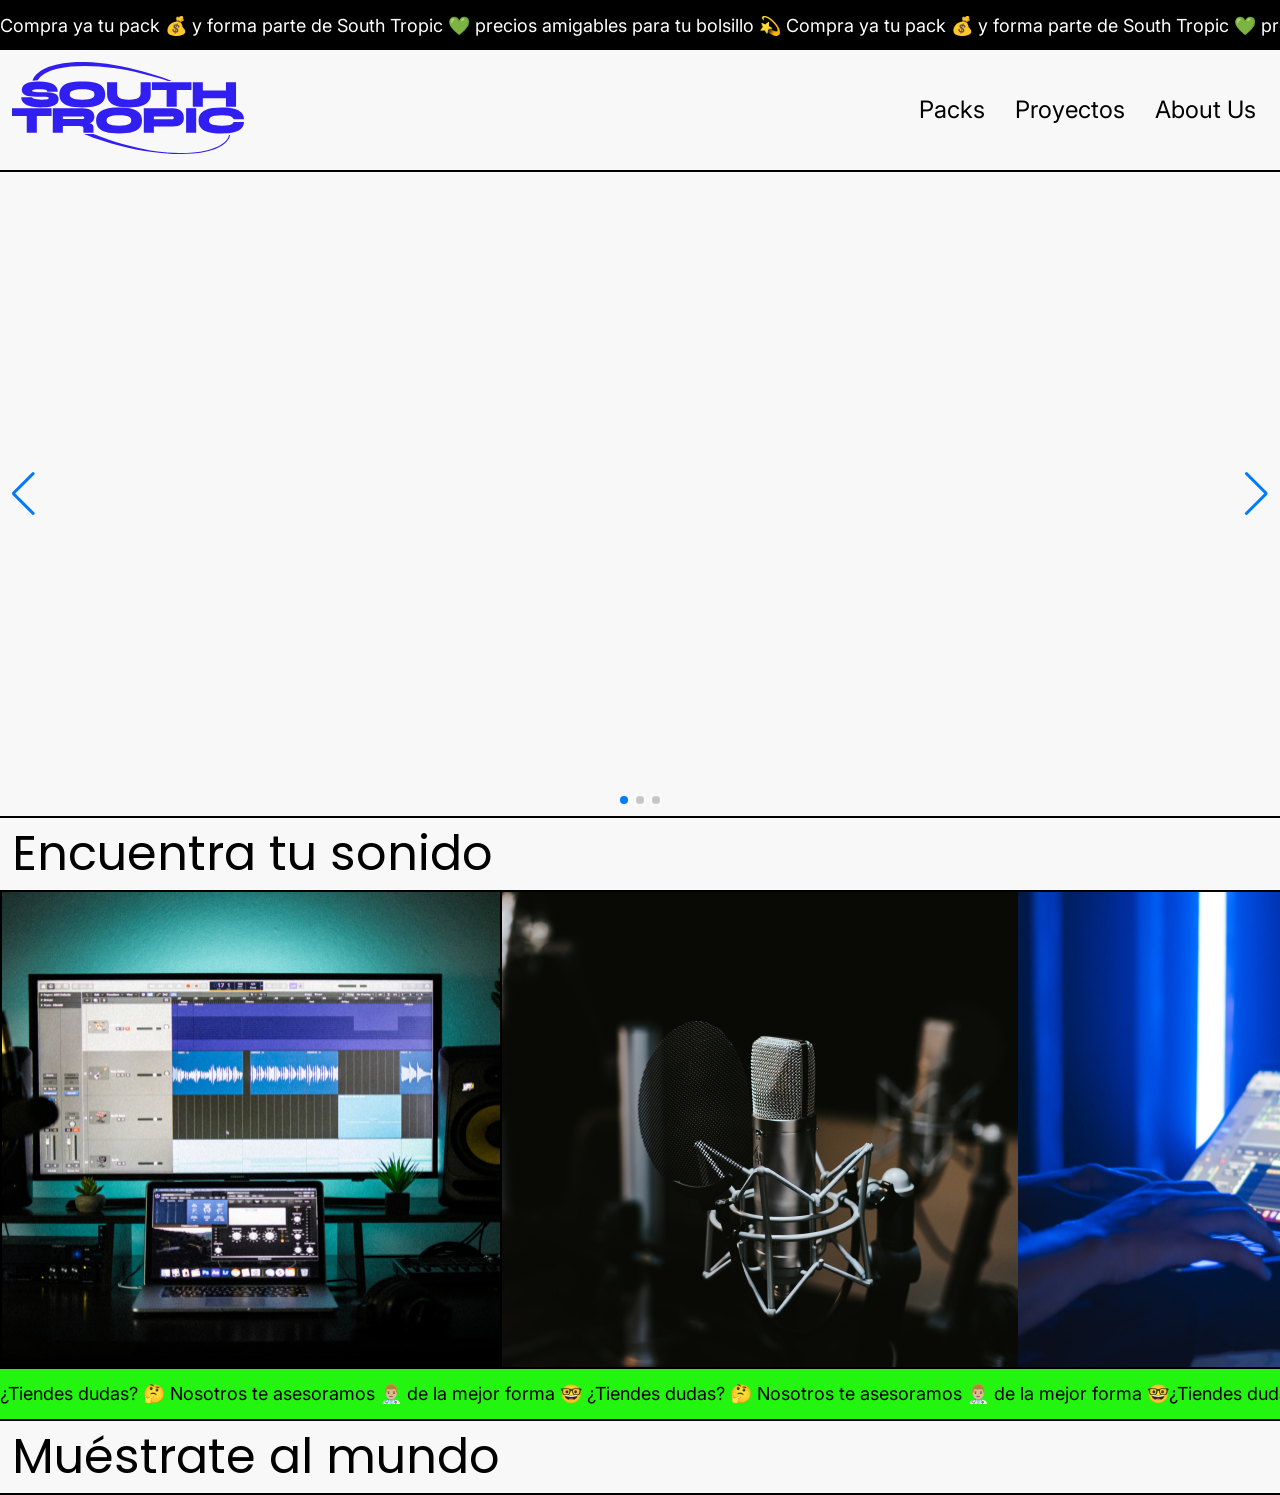
==== html/index.html @ 1c9165b1 "andamos ruleta en una camioneta" ====
<!DOCTYPE html>
<html>

<head>
  <meta name="viewport" content="width=device-width" />
  <meta charset="UTF-8">
  <link rel="stylesheet" href="../css/style.css">
  <link rel="preconnect" href="https://fonts.googleapis.com">
  <link rel="preconnect" href="https://fonts.gstatic.com" crossorigin>
  <link href="https://fonts.googleapis.com/css2?family=Inter:wght@400;600&family=Poppins&display=swap" rel="stylesheet">
  <title>South Tropic</title>
  <link rel="icon" href="../images/logoweb.png">
  <link rel="stylesheet" href="https://unpkg.com/swiper/swiper-bundle.min.css" />

</head>

<body>

  <!--  Scroll Horizantal 1 -->
  <section id="skills">
    <div class="scrollingSkills">
      <div>
        Compra ya tu pack 💰 y forma parte de South Tropic 💚 precios amigables para tu bolsillo 💫
        Compra ya tu pack 💰 y forma parte de South Tropic 💚 precios amigables para tu bolsillo 💫
      </div>
      <div>
        Compra ya tu pack 💰 y forma parte de South Tropic 💚 precios amigables para tu bolsillo 💫
        Compra ya tu pack 💰 y forma parte de South Tropic 💚 precios amigables para tu bolsillo 💫
      </div>
    </div>
  </section>

  <!-- Header -->
  <div>
    <div class="header">
      <div class="logo">
        <a href="../html/index.html">
          <img class="logo-south" src="../svg/logo south tropic.svg" alt="South Tropic Logo" />
        </a>
      </div>

      <div class="menu">
        <nav>
          <span><a class="item" href="#">Packs</a></span>
          <span><a class="item" href="#">Proyectos</a></span>
          <span><a class="item" href="#">About Us</a></span>
        </nav>
      </div>
    </div>
  </div>

  <!-- Swiper -->
  <div class="swiper">
    <div class="swiper mySwiper">
      <div class="swiper-wrapper">
        <div class="swiper-slide">
          <video src="../videos/KIERO_VIDEOCLIP.mp4" autoplay muted loop width="100%" height="100%"></video>
        </div>
        <div class="swiper-slide">
          <video src="../videos/GYV_VIDEOCLIP.mp4" autoplay muted loop width="100%" height="100%"></video>
        </div>
        <div class="swiper-slide">
          <video src="../videos/AUTOPISTA_VIDEOCLIP.mp4" autoplay muted loop width="100%" height="100%"></video>
        </div>
      </div>
      <div class="swiper-button-next"></div>
      <div class="swiper-button-prev"></div>
      <div class="swiper-pagination"></div>
    </div>

    <!-- Swiper JS -->
    <script src="https://unpkg.com/swiper/swiper-bundle.min.js"></script>

    <!-- Initialize Swiper -->
    <script>
      var swiper = new Swiper(".mySwiper", {
        slidesPerView: 1,
        spaceBetween: 30,
        loop: true,
        pagination: {
          el: ".swiper-pagination",
          clickable: true,
        },
        navigation: {
          nextEl: ".swiper-button-next",
          prevEl: ".swiper-button-prev",

        },
      });
    </script>
  </div>

  <!-- Encuentra Tu Sonido -->
  <section class="encuentra-tu-sonido">
    <div class="sonido">
      <h1>Encuentra tu sonido</h1>
    </div>
    <div class="imagenes-sonido">
      <img class="sonido1" src="../images/sonido1.jpg" alt="Imagen ordenador">
      <img class="sonido2" src="../images/sonido2.jpg" alt="Imagen micrófono">
      <img class="sonido3" src="../images/sonido3.jpg" alt="Imagen portátil">
    </div>
  </section>

  <!-- Scroll Horizontal 2 -->
  <section id="skills2">
    <div class="scrollingSkills2">
      <div>
        ¿Tiendes dudas? 🤔 Nosotros te asesoramos 👨🏼‍⚕️ de la mejor forma 🤓
        ¿Tiendes dudas? 🤔 Nosotros te asesoramos 👨🏼‍⚕️ de la mejor forma 🤓
      </div>
      <div>
        ¿Tiendes dudas? 🤔 Nosotros te asesoramos 👨🏼‍⚕️ de la mejor forma 🤓
        ¿Tiendes dudas? 🤔 Nosotros te asesoramos 👨🏼‍⚕️ de la mejor forma 🤓
      </div>
    </div>
  </section>
   <!-- Muéstrate al mundo -->
   <section class="muestrate-al-mundo">
    <div class="sonido">
      <h1>Muéstrate al mundo</h1>
    </div>
    
  </section>
  <footer>

  </footer>
</body>
---- css/style.css ----
html {
  font-size: 100%;
  scroll-behavior: smooth;
  -webkit-box-sizing: border-box;
          box-sizing: border-box;
  background-color: #F8F8F8;
  height: 100%;
}

body {
  margin: 0;
  padding: 0;
  font-family: "Inter", sans-serif;
  color: #F8F8F8;
}

p {
  font-family: "Inter", sans-serif;
  color: #F8F8F8;
}

h1 {
  font-family: "Poppins", sans-serif;
  color: #000000;
  font-weight: 400;
  font-size: 48px;
  margin: 0px;
  padding-left: 12px;
}

.sonido {
  border-bottom: 2px solid #000000;
  border-top: 2px solid #000000;
}

.imagenes-sonido {
  display: -webkit-box;
  display: -ms-flexbox;
  display: flex;
  -ms-flex-pack: distribute;
      justify-content: space-around;
  border-bottom: 2px solid #000000;
  overflow: hidden;
}

.sonido1 {
  border-left: 2px solid #000000;
  border-right: 2px solid #000000;
}

#skills {
  position: relative;
  width: 100%;
  display: -webkit-box;
  display: -ms-flexbox;
  display: flex;
  -webkit-box-align: start;
      -ms-flex-align: start;
          align-items: flex-start;
  overflow: hidden;
}

#skills .scrollingSkills {
  width: 100%;
  height: 50px;
  display: -webkit-box;
  display: -ms-flexbox;
  display: flex;
  -webkit-box-align: center;
      -ms-flex-align: center;
          align-items: center;
  background-color: #000000;
}

#skills .scrollingSkills div {
  color: white;
  font-size: 18px;
  white-space: nowrap;
  -webkit-animation: animSkills 80s linear infinite;
          animation: animSkills 80s linear infinite;
  -webkit-animation-delay: -80s;
          animation-delay: -80s;
}

#skills .scrollingSkills div:nth-child(2) {
  -webkit-animation: animSkills2 80s linear infinite;
          animation: animSkills2 80s linear infinite;
  -webkit-animation-delay: -40s;
          animation-delay: -40s;
}

@-webkit-keyframes animSkills {
  0% {
    -webkit-transform: translateX(100%);
            transform: translateX(100%);
  }
  100% {
    -webkit-transform: translateX(-100%);
            transform: translateX(-100%);
  }
}

@keyframes animSkills {
  0% {
    -webkit-transform: translateX(100%);
            transform: translateX(100%);
  }
  100% {
    -webkit-transform: translateX(-100%);
            transform: translateX(-100%);
  }
}
@-webkit-keyframes animSkills2 {
  0% {
    -webkit-transform: translateX(0);
            transform: translateX(0);
  }
  100% {
    -webkit-transform: translateX(-200%);
            transform: translateX(-200%);
  }
}
@keyframes animSkills2 {
  0% {
    -webkit-transform: translateX(0);
            transform: translateX(0);
  }
  100% {
    -webkit-transform: translateX(-200%);
            transform: translateX(-200%);
  }
}
#skills2 {
  position: relative;
  width: 100%;
  display: -webkit-box;
  display: -ms-flexbox;
  display: flex;
  -webkit-box-align: start;
      -ms-flex-align: start;
          align-items: flex-start;
  overflow: hidden;
}

#skills2 .scrollingSkills2 {
  width: 100%;
  height: 50px;
  display: -webkit-box;
  display: -ms-flexbox;
  display: flex;
  -webkit-box-align: center;
      -ms-flex-align: center;
          align-items: center;
  background-color: #23F410;
}

#skills2 .scrollingSkills2 div {
  color: #000000;
  font-size: 18px;
  white-space: nowrap;
  -webkit-animation: animSkills 80s linear infinite;
          animation: animSkills 80s linear infinite;
  -webkit-animation-delay: -80s;
          animation-delay: -80s;
}

#skills2 .scrollingSkills2 div:nth-child(2) {
  -webkit-animation: animSkills2 80s linear infinite;
          animation: animSkills2 80s linear infinite;
  -webkit-animation-delay: -40s;
          animation-delay: -40s;
}

@keyframes animSkills {
  0% {
    -webkit-transform: translateX(100%);
            transform: translateX(100%);
  }
  100% {
    -webkit-transform: translateX(-100%);
            transform: translateX(-100%);
  }
}
@keyframes animSkills2 {
  0% {
    -webkit-transform: translateX(0);
            transform: translateX(0);
  }
  100% {
    -webkit-transform: translateX(-200%);
            transform: translateX(-200%);
  }
}
.header {
  display: -webkit-box;
  display: -ms-flexbox;
  display: flex;
  -webkit-box-pack: justify;
      -ms-flex-pack: justify;
          justify-content: space-between;
  border-bottom: 2px solid #000000;
  -webkit-box-align: center;
      -ms-flex-align: center;
          align-items: center;
}

.menu {
  float: right;
  padding: 24px;
  font-size: 24px;
}

.logo {
  float: left;
  padding: 12px;
}

.logo-south {
  width: 232px;
}

a.item {
  color: #000000;
  margin-left: 24px;
  text-decoration: none;
}

a.item:hover {
  border: 2px solid #301FF0;
}

.swiper {
  width: 100%;
  height: 100%;
}

.swiper-slide {
  text-align: center;
  font-size: 18px;
  color: #000000;
  display: -webkit-box;
  display: -ms-flexbox;
  display: flex;
  -webkit-box-pack: center;
      -ms-flex-pack: center;
          justify-content: center;
}

.swiper-slide img {
  display: block;
  width: 100%;
  height: 100%;
  -o-object-fit: cover;
     object-fit: cover;
}

.swiper {
  margin-left: auto;
  margin-right: auto;
}

.swiper-button-next {
  color: #23F410;
}

.swiper-button-prev {
  color: #23F410;
}

.swiper-pagination {
  color: #23F410;
}
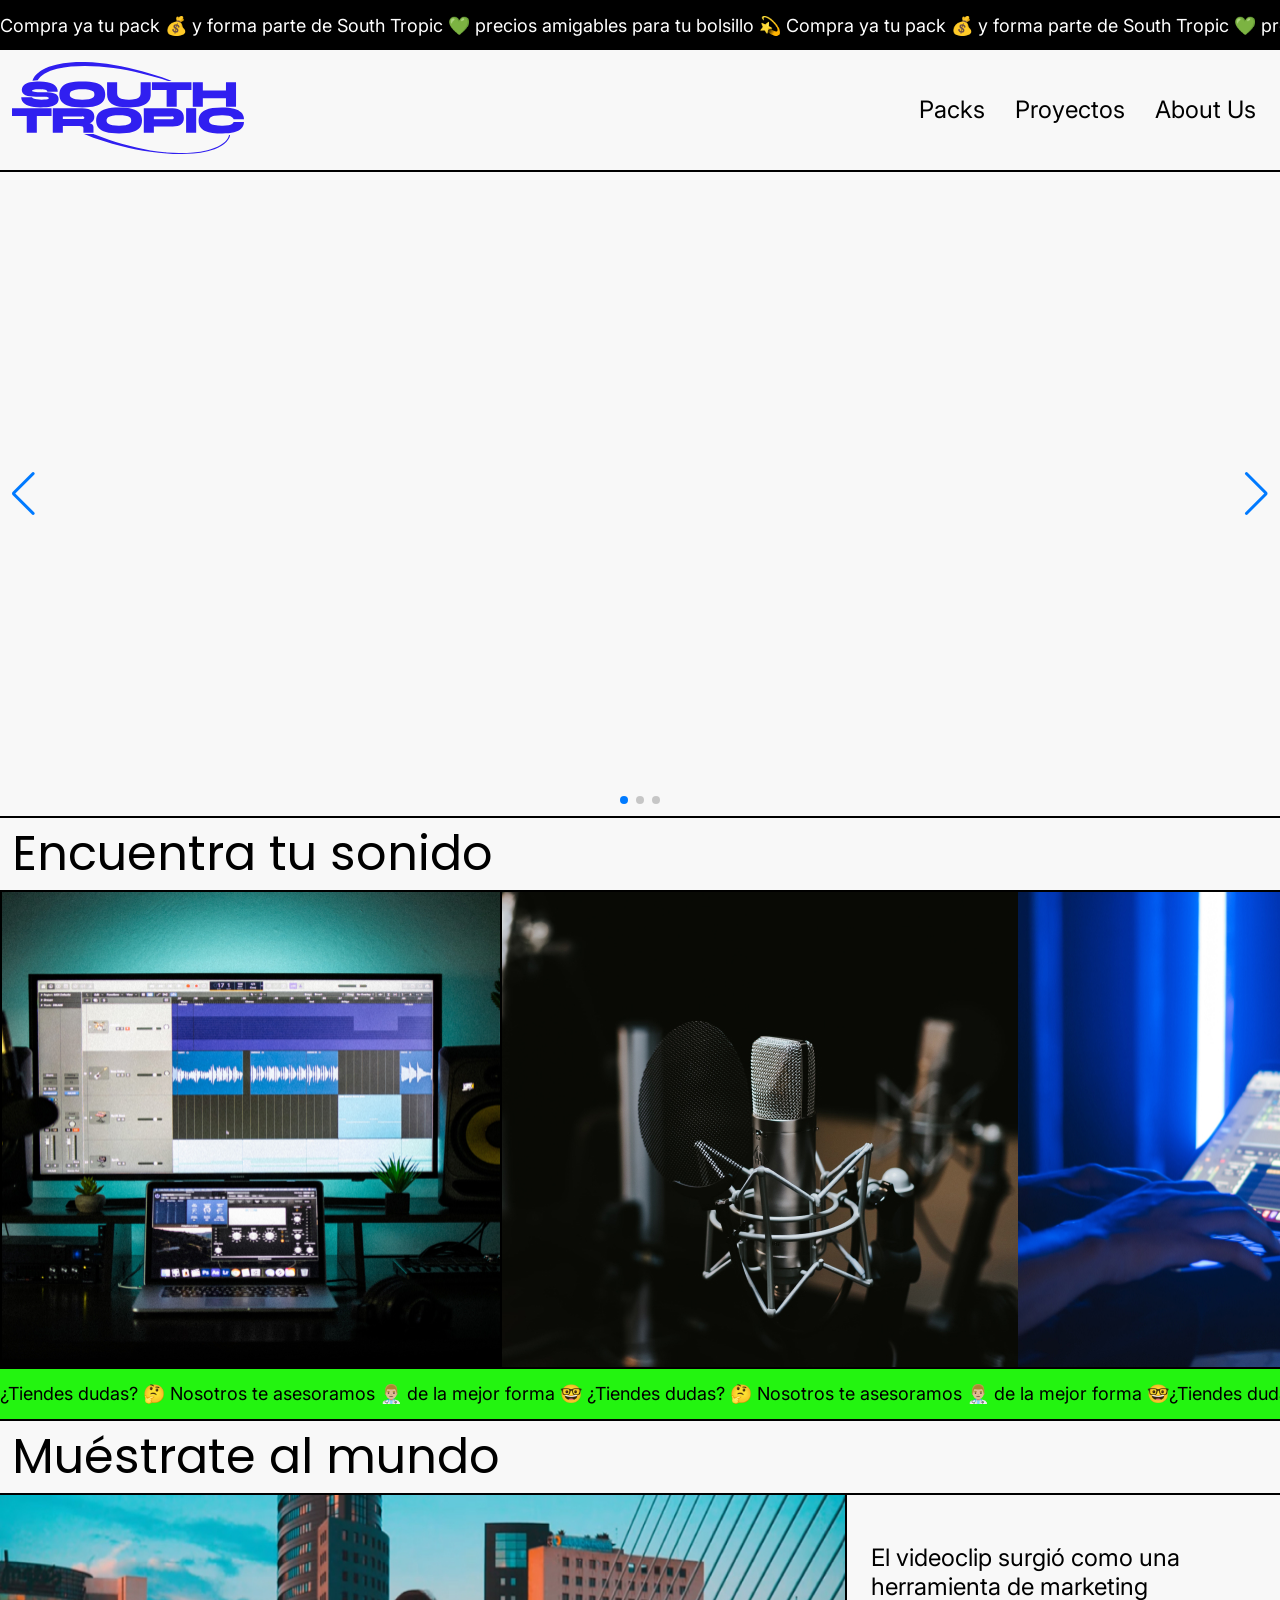
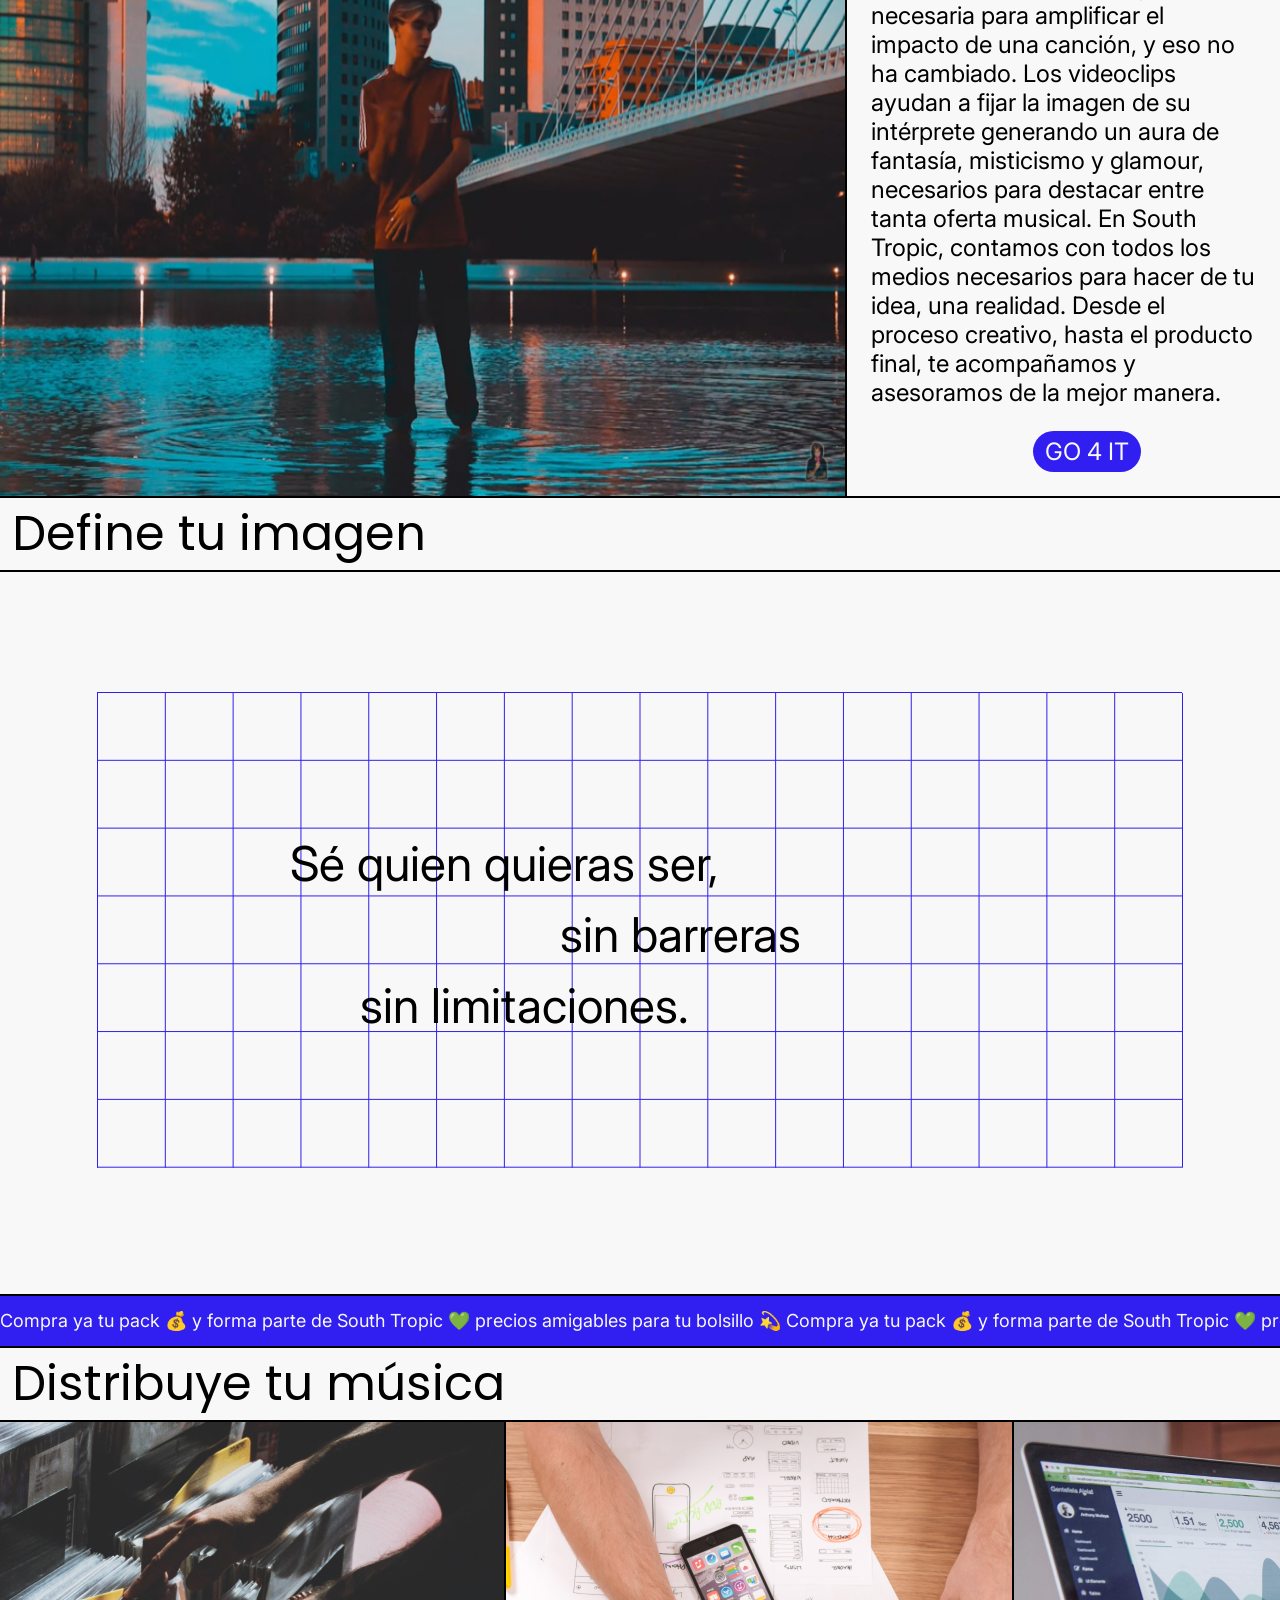
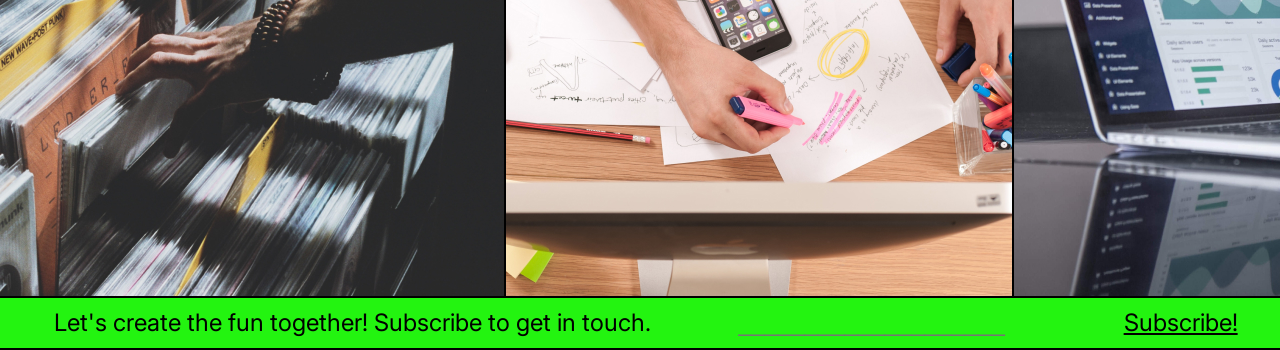
==== commit 1d55b377: "main page ya casi lets go!" ====
--- a/html/index.html
+++ b/html/index.html
@@ -92,7 +92,7 @@
 
   <!-- Encuentra Tu Sonido -->
   <section class="encuentra-tu-sonido">
-    <div class="sonido">
+    <div class="titulo">
       <h1>Encuentra tu sonido</h1>
     </div>
     <div class="imagenes-sonido">
@@ -115,14 +115,74 @@
       </div>
     </div>
   </section>
-   <!-- Muéstrate al mundo -->
-   <section class="muestrate-al-mundo">
-    <div class="sonido">
+  <!-- Muéstrate al mundo -->
+  <section class="muestrate-al-mundo">
+    <div class="titulo">
       <h1>Muéstrate al mundo</h1>
     </div>
+    <div class="todo-videoclip">
+      <img class="videoclip1" src="../images/videoclip1.jpg" alt="Frame de un Videoclip">
+      <div class="texto-boton-videoclip">
+        <p class="texto-videoclip">El videoclip surgió como una herramienta de marketing necesaria para amplificar el
+          impacto de una canción, y eso no ha cambiado.
+          Los videoclips ayudan a fijar la imagen de su intérprete generando un aura de fantasía, misticismo y glamour,
+          necesarios para destacar entre tanta oferta musical. En South Tropic, contamos con todos los medios necesarios
+          para hacer de tu idea, una realidad. Desde el proceso creativo, hasta el producto final, te acompañamos y
+          asesoramos de la mejor manera.</p>
+        <span><a class="button" href="#">GO 4 IT</a></span>
+      </div>
+    </div>
+  </section>
+  <!-- Define tu imagen -->
+  <section class="define-tu-imagen">
+    <div class="titulo">
+      <h1>Define tu imagen</h1>
+    </div>
+    <div class="padre.cuadricula-bcg">
+      <img class="cuadricula-bcg" src="../svg/cuadricula.svg" alt="">
+    </div>
+    <div class="texto-movil-padre">
+      <div class="texto-imagen">
+        <p class="texto-imagen-item1">Sé quien quieras ser,</p>
+        <p class="texto-imagen-item2">sin barreras</p>
+        <p class="texto-imagen-item3">sin limitaciones.</p>
+      </div>
+      <div class="iphone">
+        <img src="../svg/iphone-1.svg" alt="">
+      </div>
+    </div>
+    <!-- Scroll Horizontal 3 -->
+
+    <section id="skills3">
+      <div class="scrollingSkills3">
+        <div>
+          Compra ya tu pack 💰 y forma parte de South Tropic 💚 precios amigables para tu bolsillo 💫
+          Compra ya tu pack 💰 y forma parte de South Tropic 💚 precios amigables para tu bolsillo 💫
+        </div>
+        <div>
+          Compra ya tu pack 💰 y forma parte de South Tropic 💚 precios amigables para tu bolsillo 💫
+          Compra ya tu pack 💰 y forma parte de South Tropic 💚 precios amigables para tu bolsillo 💫
+        </div>
+      </div>
+    </section>
+    <!-- Define tu imagen -->
+    <section class="distribuye">
+      <div class="titulo">
+        <h1>Distribuye tu música</h1>
+      </div>
+      <div class="imagenes-distribuye">
+        <img class="distribuye1" src="../images/distribuye1.jpg" alt="Imagen Vinilo">
+        <img class="distribuye2" src="../images/distribuye2.jpg" alt="Imagen Planificación">
+        <img class="distribuye3" src="../images/distribuye3.jpg" alt="Imagen Estadistica">
+      </div>
+    </section>
     
-  </section>
-  <footer>
-
-  </footer>
+    <footer>
+      <!-- Banda Horizontal 1 -->
+      <div class="newsletter">
+        <p class="newsletter-text">Let's create the fun together! Subscribe to get in touch.</p>
+        <input type="text" placeholder="____________________" class="input-newsletter">
+        <a href="" class="boton-soft-black">Subscribe!</a>
+    </div> 
+    </footer>
 </body>
--- a/css/style.css
+++ b/css/style.css
@@ -28,24 +28,105 @@
   padding-left: 12px;
 }
 
-.sonido {
+.titulo {
   border-bottom: 2px solid #000000;
   border-top: 2px solid #000000;
 }
 
-.imagenes-sonido {
-  display: -webkit-box;
-  display: -ms-flexbox;
-  display: flex;
-  -ms-flex-pack: distribute;
-      justify-content: space-around;
+.todo-videoclip {
+  display: -webkit-box;
+  display: -ms-flexbox;
+  display: flex;
+  -webkit-box-pack: justify;
+      -ms-flex-pack: justify;
+          justify-content: space-between;
+}
+
+img.videoclip1 {
+  max-width: 66%;
+  border-right: 2px solid #000000;
+}
+
+div.texto-boton-videoclip {
+  font-family: "Inter", sans-serif;
+  color: #000000;
+  font-size: 24px;
+  padding: 24px;
+}
+
+p.texto-videoclip {
+  color: #000000;
+}
+
+.button {
+  background-color: #301FF0;
+  border-radius: 28px;
+  display: inline-block;
+  cursor: pointer;
+  color: #F8F8F8;
+  font-size: 24px;
+  padding: 6px 12px;
+  text-decoration: none;
+  margin-left: 42%;
+}
+
+.button:hover {
+  background-color: #23F410;
+  color: #000000;
+}
+
+.button:active {
+  position: relative;
+  top: 1px;
+}
+
+.cuadricula-bcg {
+  position: relative;
+  z-index: 0;
+  padding-top: 120px;
+  padding-bottom: 36px;
+  display: block;
+  margin: auto;
+}
+
+div.texto-movil-padre {
+  height: 90px;
   border-bottom: 2px solid #000000;
+}
+
+div.texto-imagen {
+  position: relative;
+  z-index: 1;
+  color: #000000;
+  top: -370px;
+  left: 290px;
+}
+
+p.texto-imagen-item1, p.texto-imagen-item2, p.texto-imagen-item3 {
+  color: #000000;
+  font-size: 48px;
+  margin: 0px 0px 12px 0px;
+}
+
+p.texto-imagen-item2 {
+  margin-left: 270px;
+}
+
+p.texto-imagen-item3 {
+  margin-left: 70px;
+}
+
+section.define-tu-imagen {
+  max-width: 100%;
   overflow: hidden;
 }
 
-.sonido1 {
-  border-left: 2px solid #000000;
-  border-right: 2px solid #000000;
+.iphone {
+  position: relative;
+  z-index: 1;
+  color: #000000;
+  top: -830px;
+  left: 800px;
 }
 
 #skills {
@@ -191,6 +272,67 @@
             transform: translateX(-200%);
   }
 }
+#skills3 {
+  position: relative;
+  width: 100%;
+  display: -webkit-box;
+  display: -ms-flexbox;
+  display: flex;
+  -webkit-box-align: start;
+      -ms-flex-align: start;
+          align-items: flex-start;
+  overflow: hidden;
+}
+
+#skills3 .scrollingSkills3 {
+  width: 100%;
+  height: 50px;
+  display: -webkit-box;
+  display: -ms-flexbox;
+  display: flex;
+  -webkit-box-align: center;
+      -ms-flex-align: center;
+          align-items: center;
+  background-color: #301FF0;
+}
+
+#skills3 .scrollingSkills3 div {
+  color: #F8F8F8;
+  font-size: 18px;
+  white-space: nowrap;
+  -webkit-animation: animSkills 80s linear infinite;
+          animation: animSkills 80s linear infinite;
+  -webkit-animation-delay: -80s;
+          animation-delay: -80s;
+}
+
+#skills3 .scrollingSkills3 div:nth-child(2) {
+  -webkit-animation: animSkills2 80s linear infinite;
+          animation: animSkills2 80s linear infinite;
+  -webkit-animation-delay: -40s;
+          animation-delay: -40s;
+}
+
+@keyframes animSkills {
+  0% {
+    -webkit-transform: translateX(100%);
+            transform: translateX(100%);
+  }
+  100% {
+    -webkit-transform: translateX(-100%);
+            transform: translateX(-100%);
+  }
+}
+@keyframes animSkills2 {
+  0% {
+    -webkit-transform: translateX(0);
+            transform: translateX(0);
+  }
+  100% {
+    -webkit-transform: translateX(-200%);
+            transform: translateX(-200%);
+  }
+}
 .header {
   display: -webkit-box;
   display: -ms-flexbox;
@@ -269,4 +411,52 @@
 
 .swiper-pagination {
   color: #23F410;
+}
+
+.imagenes-sonido, .imagenes-distribuye {
+  display: -webkit-box;
+  display: -ms-flexbox;
+  display: flex;
+  -ms-flex-pack: distribute;
+      justify-content: space-around;
+  border-bottom: 2px solid #000000;
+  overflow: hidden;
+}
+
+.sonido1, .distribuye2 {
+  border-left: 2px solid #000000;
+  border-right: 2px solid #000000;
+}
+
+.newsletter {
+  display: -webkit-box;
+  display: -ms-flexbox;
+  display: flex;
+  -ms-flex-pack: distribute;
+      justify-content: space-around;
+  -webkit-box-align: center;
+      -ms-flex-align: center;
+          align-items: center;
+  width: 100%;
+  height: 50px;
+  background-color: #23F410;
+  border-bottom: 2px solid black;
+  padding-right: 12px;
+}
+
+p.newsletter-text {
+  color: #000000;
+  font-size: 24px;
+  padding-left: 12px;
+}
+
+.input-newsletter, .boton-soft-black {
+  color: #000000;
+  font-size: 24px;
+}
+
+.input-newsletter {
+  background-color: transparent;
+  border: none;
+  color: #000000;
 }
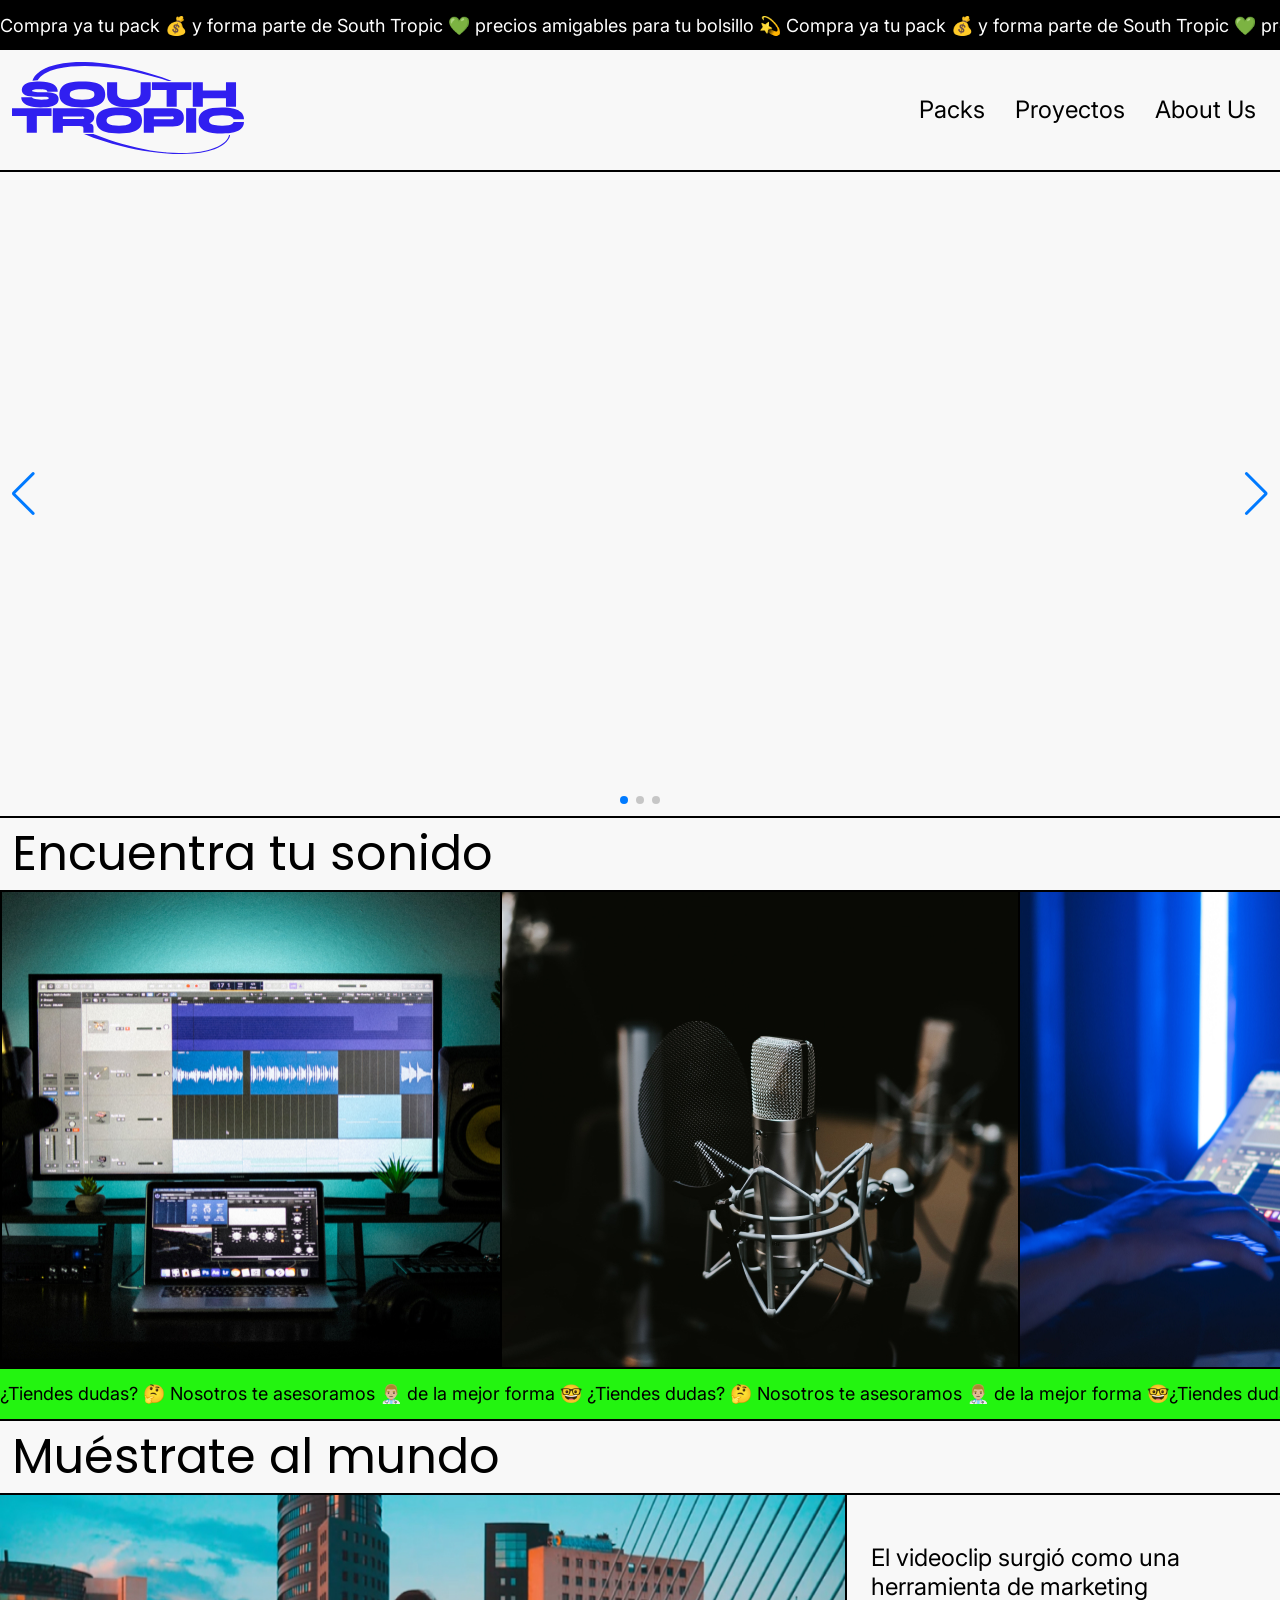
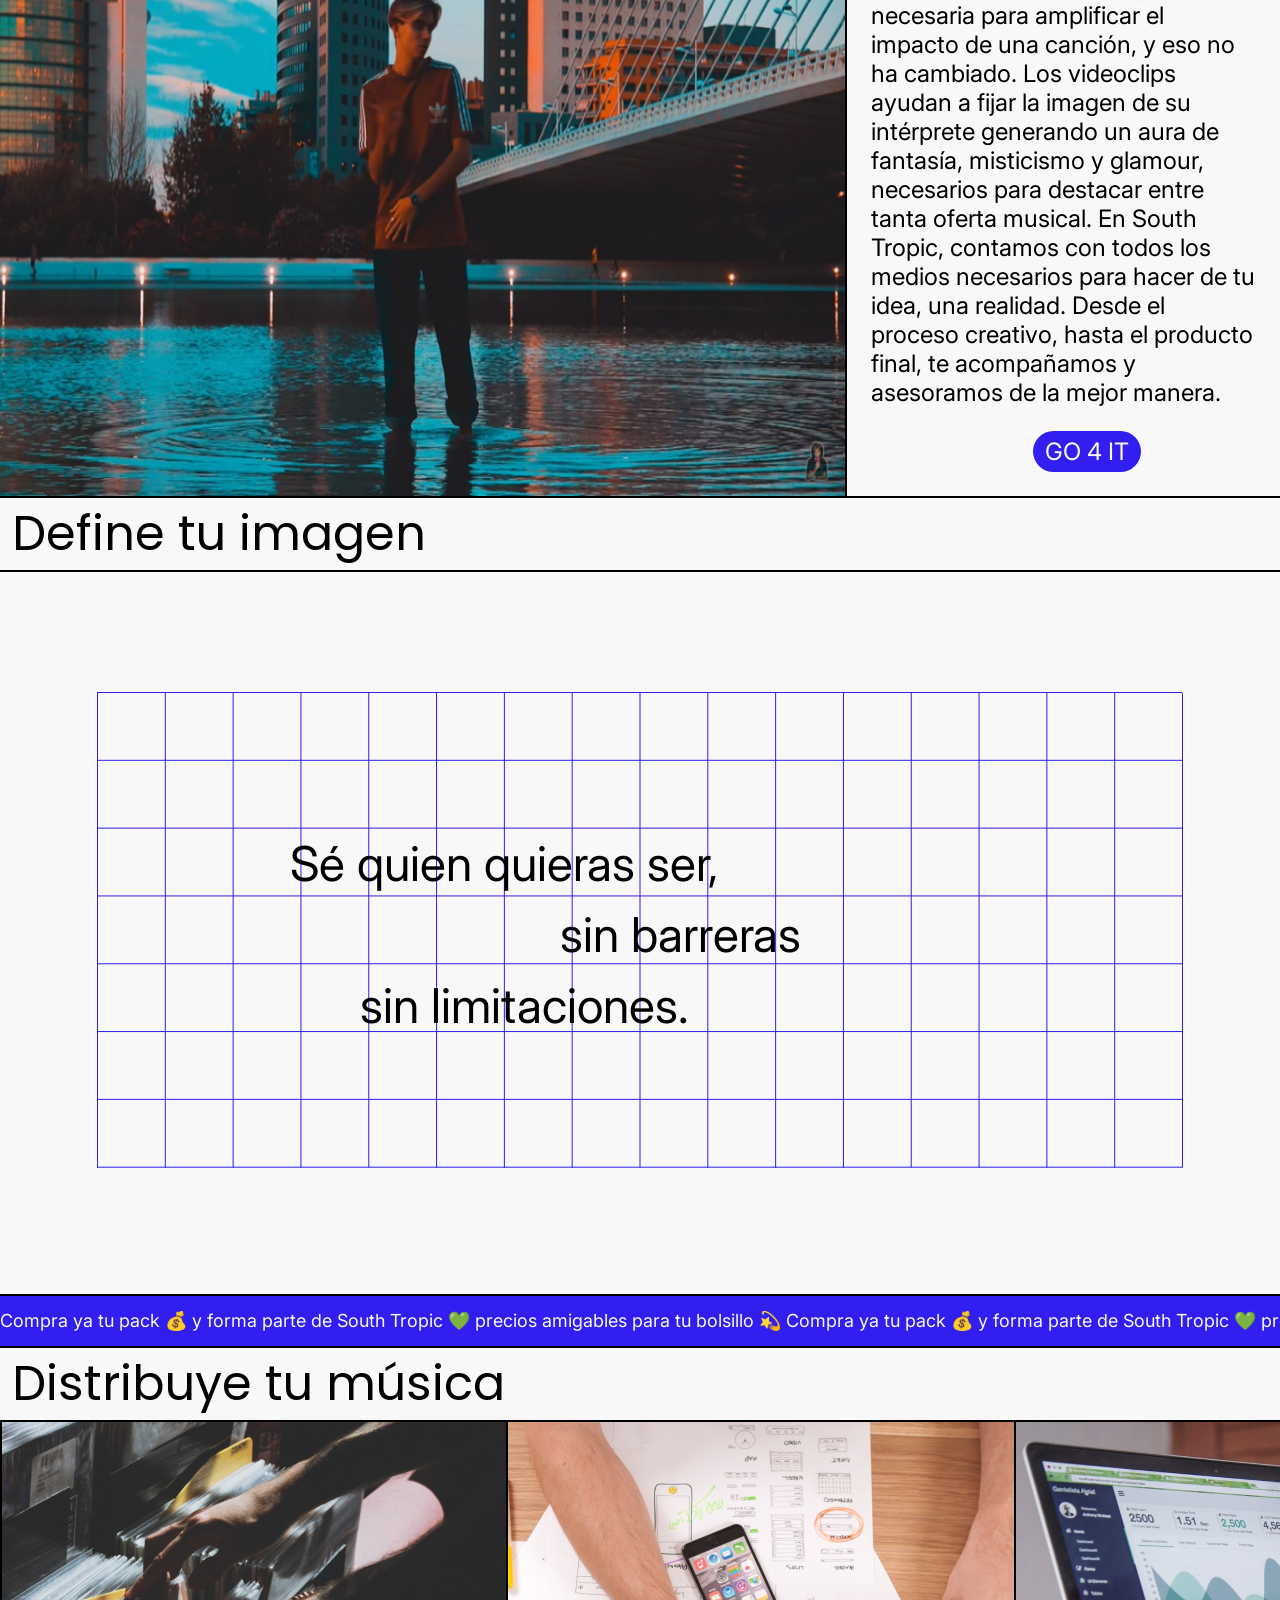
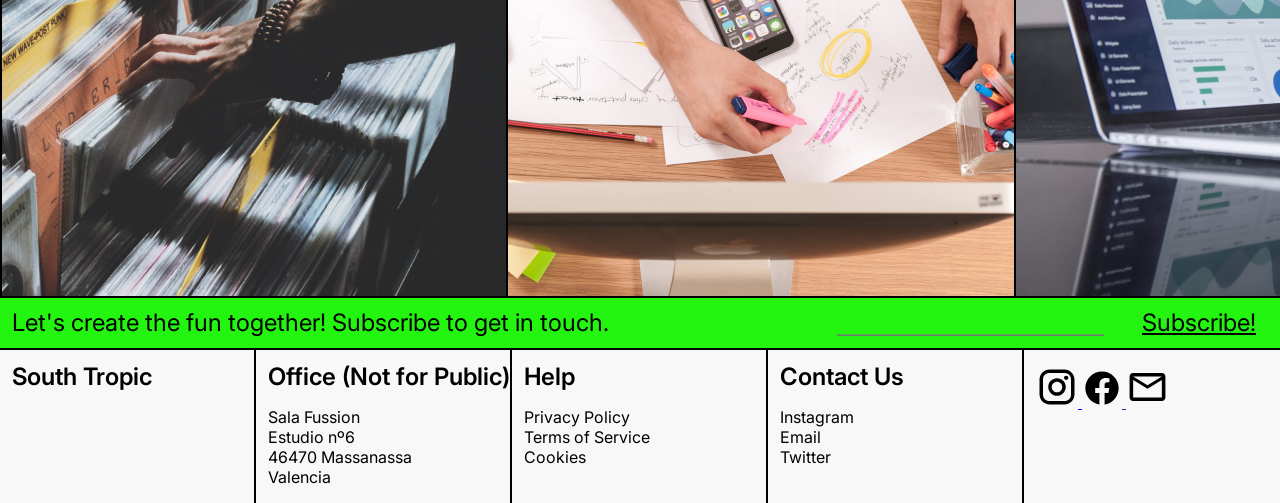
==== commit be968497: "i got 2 phoneeees" ====
--- a/html/index.html
+++ b/html/index.html
@@ -41,7 +41,7 @@
 
       <div class="menu">
         <nav>
-          <span><a class="item" href="#">Packs</a></span>
+          <span><a class="item" href="../html/packs.html">Packs</a></span>
           <span><a class="item" href="#">Proyectos</a></span>
           <span><a class="item" href="#">About Us</a></span>
         </nav>
@@ -176,13 +176,68 @@
         <img class="distribuye3" src="../images/distribuye3.jpg" alt="Imagen Estadistica">
       </div>
     </section>
-    
+
     <footer>
       <!-- Banda Horizontal 1 -->
       <div class="newsletter">
-        <p class="newsletter-text">Let's create the fun together! Subscribe to get in touch.</p>
-        <input type="text" placeholder="____________________" class="input-newsletter">
-        <a href="" class="boton-soft-black">Subscribe!</a>
-    </div> 
+        <div>
+          <p class="newsletter-text">Let's create the fun together! Subscribe to get in touch.</p>
+        </div>
+        <div class="email-button">
+          <input type="text" placeholder="____________________" class="input-newsletter">
+          <a href="" class="boton-soft-black">Subscribe!</a>
+        </div>
+      </div>
+      <!-- Grid con Info-->
+      <div class="parent">
+        <div class="div1">
+          <h5>South Tropic</h5>
+        </div>
+        <div class="div2">
+          <h5>Office (Not for Public)</h5>
+          <div class="direccion">
+            <ul>
+              <li>
+                <span><a href="https://goo.gl/maps/PGWJYNMTgX2y8yv18" target="_blank" class="itemD"> Sala Fussion <br>
+                    Estudio nº6 <br>
+                    46470 Massanassa <br>
+                    Valencia</a>
+                </span>
+              </li>
+            </ul>
+          </div>
+        </div>
+        <div class="div3">
+          <h5>Help</h5>
+          <ul>
+            <li><span><a class="itemF" href="#">Privacy Policy</a></span></li>
+            <li><span><a class="itemF" href="#">Terms of Service</a></span></li>
+            <li><span><a class="itemF" href="#">Cookies</a></span></li>
+          </ul>
+        </div>
+        <div class="div4">
+          <h5>Contact Us</h5>
+          <ul>
+            <li><span><a class="itemF" href="https://www.instagram.com/south.tropic/"
+                  target="_blank">Instagram</a></span></li>
+            <li><span><a class="itemF" href="mailto:southvalencia@gmail.com?subject=Hola, Let's make a project!"
+                  target="_blank">Email</a></span></li>
+            <li><span><a class="itemF" href="https://twitter.com/TropicSouth" target="_blank">Twitter</a></span></li>
+          </ul>
+        </div>
+        <div class="div5">
+          <ul>
+            <a href="https://www.instagram.com/south.tropic/" target="_blank">
+              <img class="logo-insta" src="../svg/instagram.svg" alt="Instagram Logo" />
+            </a>
+            <a href="">
+              <img class="logo-face" src="../svg/facebook.svg" alt="Facebook Logo" />
+            </a>
+            <a href="mailto:southvalencia@gmail.com?subject=Hola, Let's make a project!" target="_blank">
+              <img class="logo-mail" src="../svg/email-outline.svg" alt="Email Logo" />
+            </a>
+          </ul>
+        </div>
+      </div>
     </footer>
 </body>
--- a/css/style.css
+++ b/css/style.css
@@ -26,6 +26,16 @@
   font-size: 48px;
   margin: 0px;
   padding-left: 12px;
+}
+
+h5 {
+  font-family: "Inter", sans-serif;
+  color: #000000;
+  font-weight: 600;
+  font-size: 24px;
+  margin: 0px;
+  padding-left: 12px;
+  padding-top: 12px;
 }
 
 .titulo {
@@ -363,12 +373,12 @@
 
 a.item {
   color: #000000;
-  margin-left: 24px;
+  padding-left: 24px;
   text-decoration: none;
 }
 
 a.item:hover {
-  border: 2px solid #301FF0;
+  font-weight: 600;
 }
 
 .swiper {
@@ -386,6 +396,7 @@
   -webkit-box-pack: center;
       -ms-flex-pack: center;
           justify-content: center;
+  color: #23F410;
 }
 
 .swiper-slide img {
@@ -394,6 +405,7 @@
   height: 100%;
   -o-object-fit: cover;
      object-fit: cover;
+  color: #23F410;
 }
 
 .swiper {
@@ -413,7 +425,7 @@
   color: #23F410;
 }
 
-.imagenes-sonido, .imagenes-distribuye {
+.imagenes-sonido {
   display: -webkit-box;
   display: -ms-flexbox;
   display: flex;
@@ -423,25 +435,44 @@
   overflow: hidden;
 }
 
-.sonido1, .distribuye2 {
+.sonido3 {
   border-left: 2px solid #000000;
-  border-right: 2px solid #000000;
-}
-
-.newsletter {
+}
+
+.distribuye2 {
+  border-right: 2px solid #000000;
+}
+
+.sonido1, .distribuye1 {
+  border-left: 2px solid #000000;
+  border-right: 2px solid #000000;
+}
+
+.imagenes-distribuye {
   display: -webkit-box;
   display: -ms-flexbox;
   display: flex;
   -ms-flex-pack: distribute;
       justify-content: space-around;
+  overflow: hidden;
+}
+
+.newsletter {
+  display: -webkit-box;
+  display: -ms-flexbox;
+  display: flex;
+  -webkit-box-pack: justify;
+      -ms-flex-pack: justify;
+          justify-content: space-between;
   -webkit-box-align: center;
       -ms-flex-align: center;
           align-items: center;
-  width: 100%;
+  max-width: 100%;
   height: 50px;
   background-color: #23F410;
-  border-bottom: 2px solid black;
   padding-right: 12px;
+  border-top: 2px solid #000000;
+  overflow: hidden;
 }
 
 p.newsletter-text {
@@ -459,4 +490,210 @@
   background-color: transparent;
   border: none;
   color: #000000;
+}
+
+.email-button {
+  padding-right: 12px;
+}
+
+.parent {
+  display: -ms-grid;
+  display: grid;
+  -ms-grid-columns: 1fr 0px 1fr 0px 1fr 0px 1fr 0px 1fr;
+  grid-template-columns: repeat(5, 1fr);
+  -ms-grid-rows: 1fr;
+  grid-template-rows: 1fr;
+  grid-column-gap: 0px;
+  grid-row-gap: 0px;
+  border-top: 2px solid #000000;
+}
+
+.parent > *:nth-child(1) {
+  -ms-grid-row: 1;
+  -ms-grid-column: 1;
+}
+
+.parent > *:nth-child(2) {
+  -ms-grid-row: 1;
+  -ms-grid-column: 3;
+}
+
+.parent > *:nth-child(3) {
+  -ms-grid-row: 1;
+  -ms-grid-column: 5;
+}
+
+.parent > *:nth-child(4) {
+  -ms-grid-row: 1;
+  -ms-grid-column: 7;
+}
+
+.parent > *:nth-child(5) {
+  -ms-grid-row: 1;
+  -ms-grid-column: 9;
+}
+
+.div1 {
+  -ms-grid-row: 1;
+  -ms-grid-row-span: 1;
+  -ms-grid-column: 1;
+  -ms-grid-column-span: 1;
+  grid-area: 1/1/2/2;
+  border-right: 2px solid #000000;
+}
+
+.div2 {
+  -ms-grid-row: 1;
+  -ms-grid-row-span: 1;
+  -ms-grid-column: 2;
+  -ms-grid-column-span: 1;
+  grid-area: 1/2/2/3;
+  border-right: 2px solid #000000;
+}
+
+.div3 {
+  -ms-grid-row: 1;
+  -ms-grid-row-span: 1;
+  -ms-grid-column: 3;
+  -ms-grid-column-span: 1;
+  grid-area: 1/3/2/4;
+  border-right: 2px solid #000000;
+}
+
+.div4 {
+  -ms-grid-row: 1;
+  -ms-grid-row-span: 1;
+  -ms-grid-column: 4;
+  -ms-grid-column-span: 1;
+  grid-area: 1/4/2/5;
+  border-right: 2px solid #000000;
+}
+
+.div5 {
+  -ms-grid-row: 1;
+  -ms-grid-row-span: 1;
+  -ms-grid-column: 5;
+  -ms-grid-column-span: 1;
+  grid-area: 1/5/2/6;
+}
+
+ul {
+  padding: 0px;
+  list-style: none;
+}
+
+.itemF {
+  padding-left: 12px;
+  text-decoration: none;
+  color: #000000;
+}
+
+.itemF:hover {
+  font-weight: 600;
+}
+
+.direccion {
+  padding-left: 12px;
+}
+
+.itemD {
+  text-decoration: none;
+  color: #000000;
+}
+
+.itemD:hover {
+  font-weight: 600;
+}
+
+.div5 {
+  padding-left: 12px;
+}
+
+.parent-packs {
+  display: -ms-grid;
+  display: grid;
+  -ms-grid-columns: 1fr 0px 1fr 0px 1fr;
+  grid-template-columns: repeat(3, 1fr);
+  -ms-grid-rows: 1fr;
+  grid-template-rows: 1fr;
+  grid-column-gap: 0px;
+  grid-row-gap: 0px;
+  border-top: 2px solid #000000;
+  text-align: center;
+}
+
+.parent-packs > *:nth-child(1) {
+  -ms-grid-row: 1;
+  -ms-grid-column: 1;
+}
+
+.parent-packs > *:nth-child(2) {
+  -ms-grid-row: 1;
+  -ms-grid-column: 3;
+}
+
+.parent-packs > *:nth-child(3) {
+  -ms-grid-row: 1;
+  -ms-grid-column: 5;
+}
+
+.div1-packs {
+  -ms-grid-row: 1;
+  -ms-grid-row-span: 1;
+  -ms-grid-column: 1;
+  -ms-grid-column-span: 1;
+  grid-area: 1/1/2/2;
+  border-right: 2px solid #000000;
+}
+
+.div2-packs {
+  -ms-grid-row: 1;
+  -ms-grid-row-span: 1;
+  -ms-grid-column: 2;
+  -ms-grid-column-span: 1;
+  grid-area: 1/2/2/3;
+  border-right: 2px solid #000000;
+}
+
+.div3-packs {
+  -ms-grid-row: 1;
+  -ms-grid-row-span: 1;
+  -ms-grid-column: 3;
+  -ms-grid-column-span: 1;
+  grid-area: 1/3/2/4;
+}
+
+.lista-packs {
+  color: #000000;
+  list-style: none;
+  text-align: left;
+  padding-left: 24px;
+  padding-bottom: 24px;
+  font-size: 24px;
+}
+
+.button-packs {
+  background-color: #301FF0;
+  border-radius: 28px;
+  display: inline-block;
+  cursor: pointer;
+  color: #F8F8F8;
+  font-size: 24px;
+  padding: 6px 12px;
+  text-decoration: none;
+  margin-bottom: 24px;
+}
+
+.button-packs:hover {
+  background-color: #23F410;
+  color: #000000;
+}
+
+.button-packs:active {
+  position: relative;
+  top: 1px;
+}
+
+.button-izq {
+  padding-top: 60px;
 }
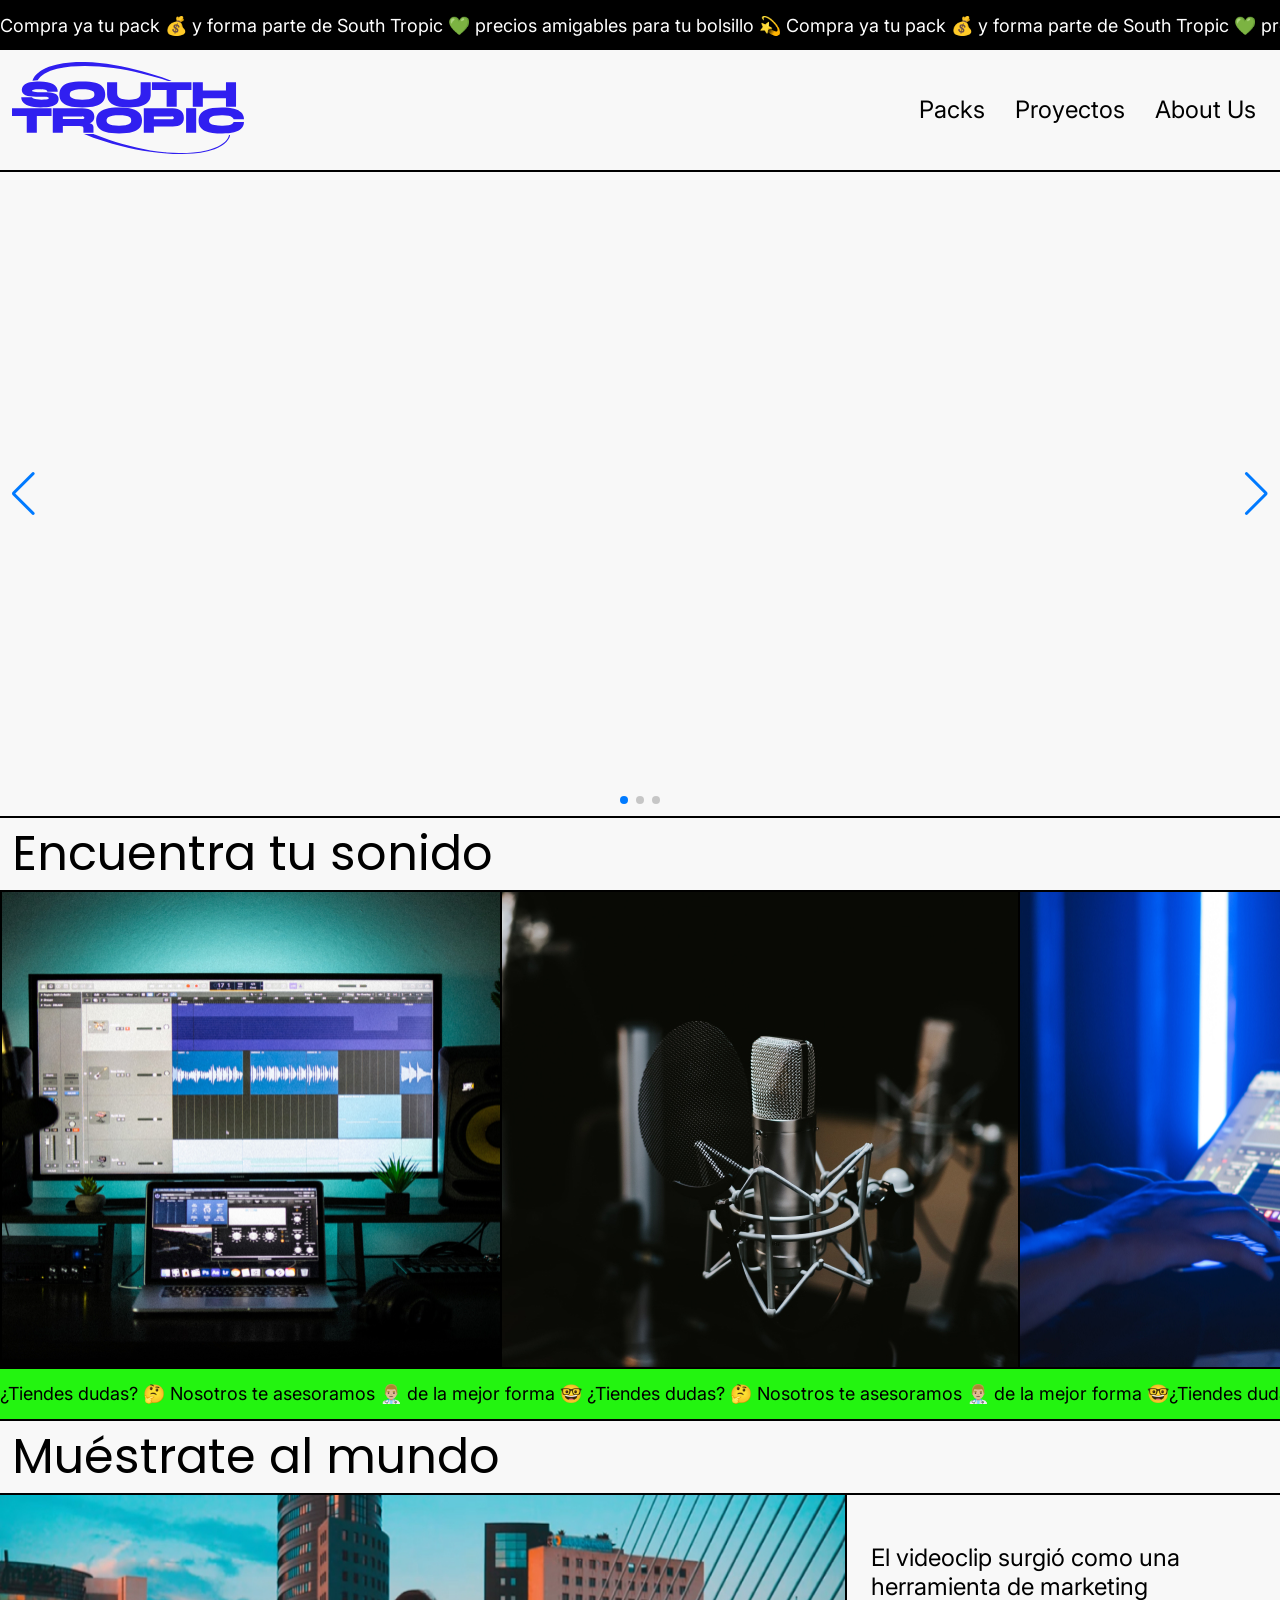
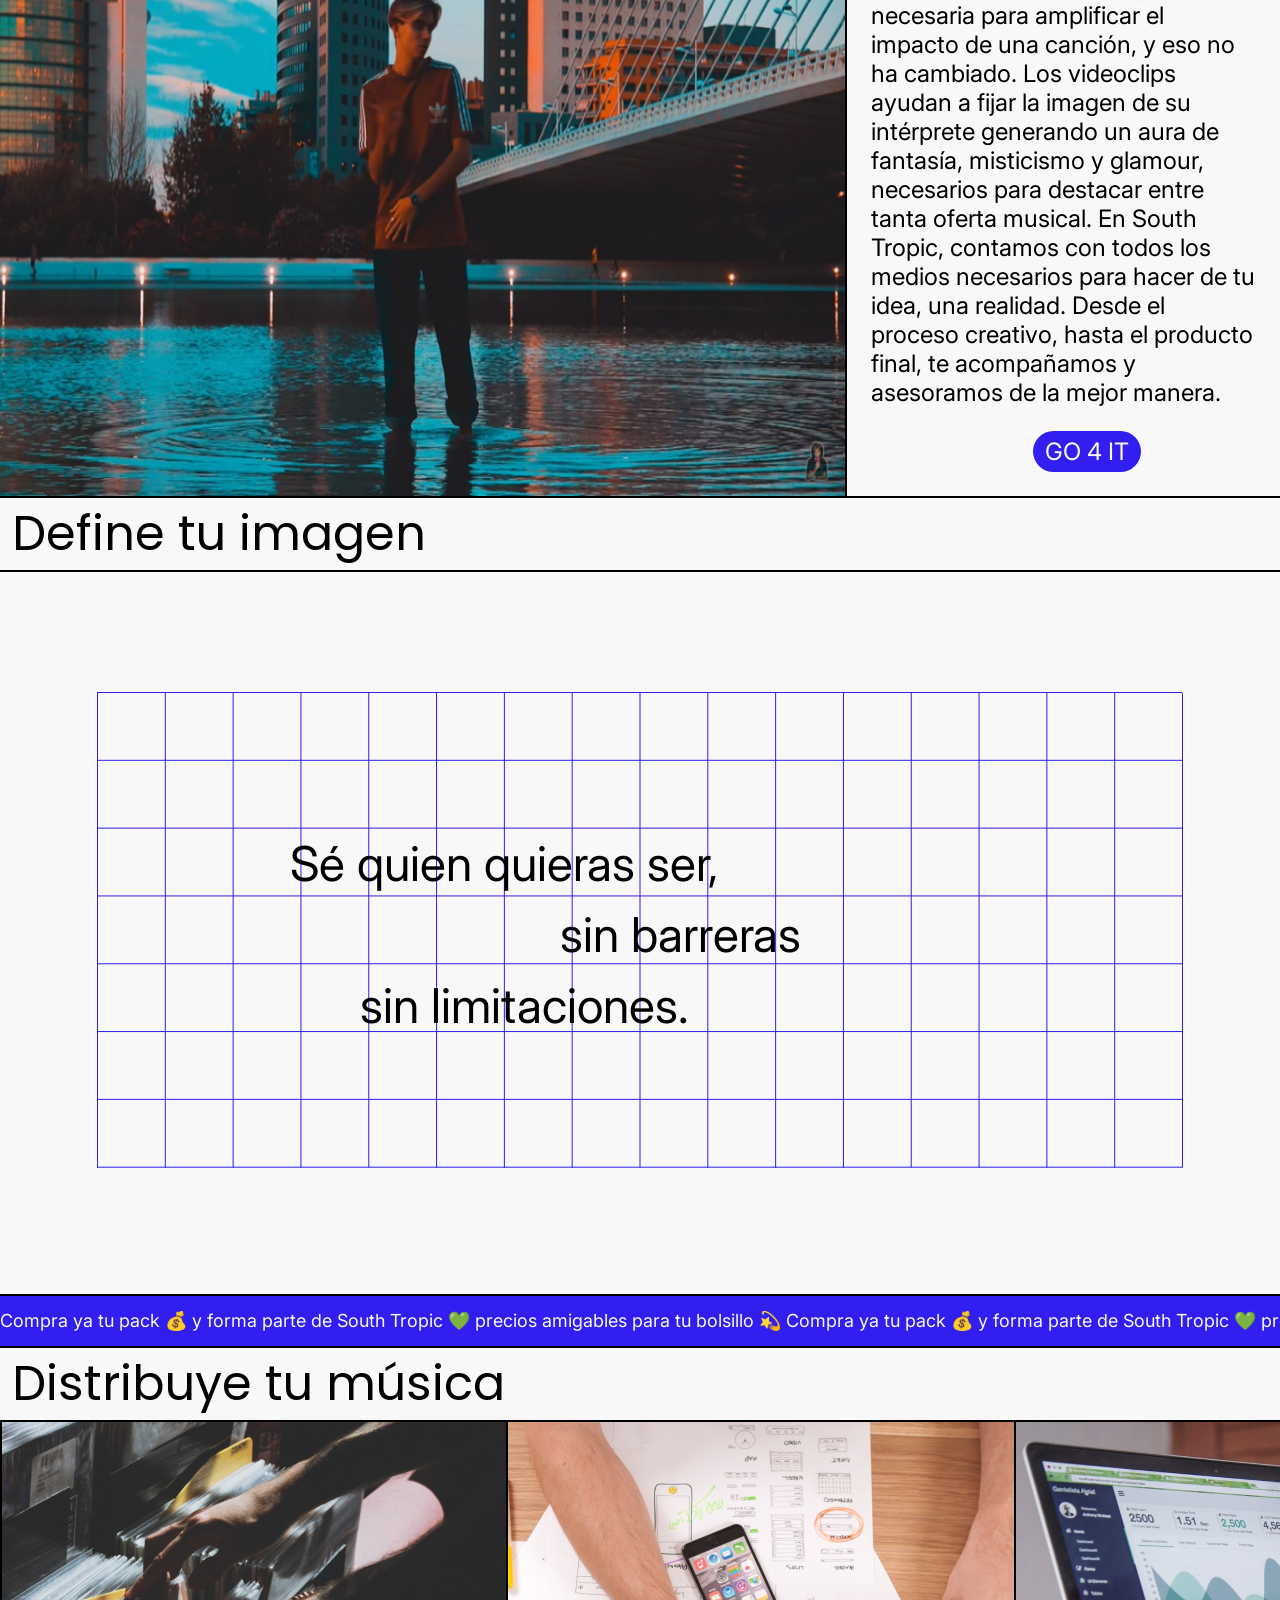
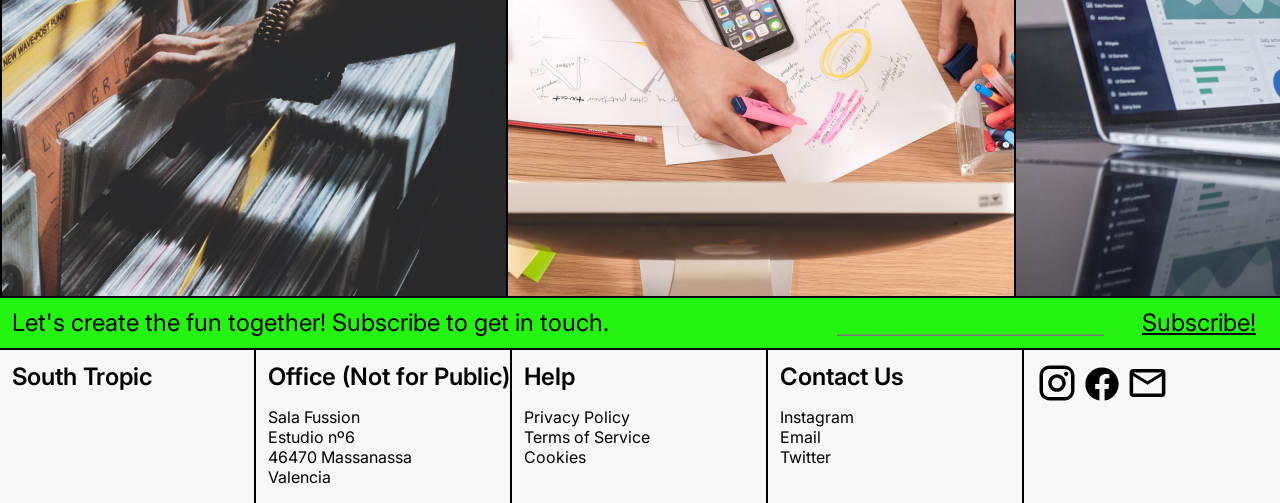
==== commit afc0a9c2: "solución links de svg" ====
--- a/html/index.html
+++ b/html/index.html
@@ -226,17 +226,17 @@
           </ul>
         </div>
         <div class="div5">
-          <ul>
-            <a href="https://www.instagram.com/south.tropic/" target="_blank">
+          
+            <a class="svg-link" href="https://www.instagram.com/south.tropic/" target="_blank">
               <img class="logo-insta" src="../svg/instagram.svg" alt="Instagram Logo" />
             </a>
-            <a href="">
+            <a class="svg-link" href="">
               <img class="logo-face" src="../svg/facebook.svg" alt="Facebook Logo" />
             </a>
-            <a href="mailto:southvalencia@gmail.com?subject=Hola, Let's make a project!" target="_blank">
+            <a class="svg-link" href="mailto:southvalencia@gmail.com?subject=Hola, Let's make a project!" target="_blank">
               <img class="logo-mail" src="../svg/email-outline.svg" alt="Email Logo" />
             </a>
-          </ul>
+          
         </div>
       </div>
     </footer>
--- a/css/style.css
+++ b/css/style.css
@@ -607,6 +607,11 @@
 
 .div5 {
   padding-left: 12px;
+  padding-top: 12px;
+}
+
+.svg-link {
+  text-decoration: none;
 }
 
 .parent-packs {
@@ -692,8 +697,4 @@
 .button-packs:active {
   position: relative;
   top: 1px;
-}
-
-.button-izq {
-  padding-top: 60px;
 }
